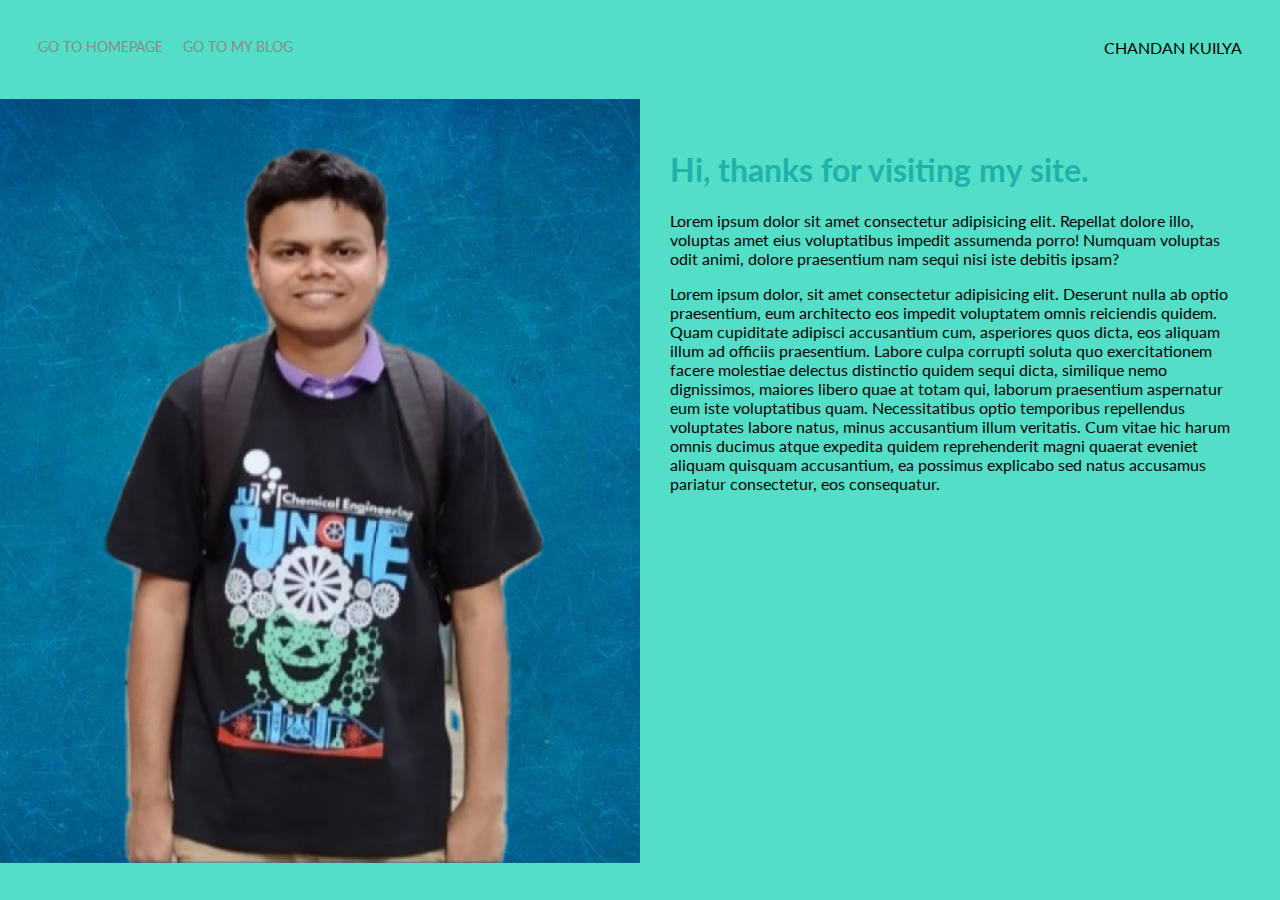
==== about.html @ 4de65169 "First Website Upload" ====
<!DOCTYPE html>
<html lang='en'>

<head>
  <meta charset='UTF-8'>
  <title>Portfolio Homepage</title>
  <link href="https://fonts.googleapis.com/css?family=Lato" rel="stylesheet">
  <link rel="stylesheet" href="styles.css">
</head>

<body>
  <div class="container">
    <div class="nav-wrapper">
      <div class="left-side">
        <div class="nav-link-wrapper">
          <a href="index1.html">Go to Homepage</a>
        </div>

        
        <div class="nav-link-wrapper">
          <a href="blog.html" target="_blank">Go to my Blog</a>
        </div>
      
      </div>

      <div class="right-side">
        <div class="brand">
          CHANDAN KUILYA
        </div>
      </div>
    </div>

    <div class="content-wrapper">
      <div class="two-column-wrapper">
        <div class="profile-image-wrapper">
          <img src="images/me1.png" alt="">
        </div>

        <div class="profile-content-wrapper">
          <h1>Hi, thanks for visiting my site.</h1>
          <p>Lorem ipsum dolor sit amet consectetur adipisicing elit. Repellat dolore illo, voluptas amet eius voluptatibus impedit assumenda porro! Numquam voluptas odit animi, dolore praesentium nam sequi nisi iste debitis ipsam? 
          </p>

          <p>Lorem ipsum dolor, sit amet consectetur adipisicing elit. Deserunt nulla ab optio praesentium, eum architecto eos impedit voluptatem omnis reiciendis quidem. Quam cupiditate adipisci accusantium cum, asperiores quos dicta, eos aliquam illum ad officiis praesentium. Labore culpa corrupti soluta quo exercitationem facere molestiae delectus distinctio quidem sequi dicta, similique nemo dignissimos, maiores libero quae at totam qui, laborum praesentium aspernatur eum iste voluptatibus quam. Necessitatibus optio temporibus repellendus voluptates labore natus, minus accusantium illum veritatis. Cum vitae hic harum omnis ducimus atque expedita quidem reprehenderit magni quaerat eveniet aliquam quisquam accusantium, ea possimus explicabo sed natus accusamus pariatur consectetur, eos consequatur.</p>
        </div>
      </div>
    </div>
  </div>

</body>

</html>
---- styles.css ----
body {
  font-family: "Lato", sans-serif;
  margin: 0px;
  background-color: rgba(2, 206, 172, 0.678);
}

.container {
  display: grid;
  grid-template-columns: 1fr;
}

.nav-wrapper {
  display: flex;
  justify-content: space-between;
  padding: 38px;
}

.left-side {
  display: flex;
}
.nav-wrapper > .left-side > div {
  margin-right: 20px;
  text-transform: uppercase;
  font-size: 0.9rem;
}

.nav-link-wrapper {
  height: 22px;
  border-bottom: 1px solid transparent;
  transition: border-bottom 0.5s;
}

.active-nav-link {
  border-bottom: 1px solid black;
}

.active-nav-link a {
  color: black !important;
}

.nav-link-wrapper a {
  color: #8a8a8a;
  text-decoration: none;
  transition: color 0.5s;
}

.nav-link-wrapper:hover {
  border-bottom: 1px solid black;
}

.nav-link-wrapper a:hover {
  color: black;
}

.portfolio-items-wrapper {
  display: grid;
  grid-template-columns: 1fr 1fr 1fr;
}

.portfolio-item-wrapper {
  position: relative;
}

.portfolio-img-background {
  background-size: cover;
  background-position: center;
  background-repeat: no-repeat;
  height: 350px;
  width: 100%;
}

.img-text-wrapper {
  position: absolute;
  top: 0;
  display: flex;
  flex-direction: column;
  justify-content: center;
  align-items: center;
  height: 100%;
  text-align: center;
  padding-left: 100px;
  padding-right: 100px;
}

.img-text-wrapper .subtitle {
  transition: 1s;
  color: transparent;
}

.image-blur {
  transition: 1s;
  filter: brightness(10%);
}

.img-text-wrapper:hover .subtitle {
  color: lightseagreen;
  font-weight: 600;
}

.logo-wrapper img {
  width: 50%;
  margin-bottom: 20px;
}

.two-column-wrapper {
  display: grid;
  grid-template-columns: 1fr 1fr;
}

.profile-image-wrapper img {
  width: 100%;
}

.profile-content-wrapper {
  padding: 30px;

}

.profile-content-wrapper h1 {
  color: lightseagreen;
  
}

.post{
  background-color: chocolate;
}
.post:before{
  content: '';
    background: url('images/nature.jpg') no-repeat center center/cover;
    position: absolute;
    top: 0;
    left: 0;
    width: 100%;
    height: 100%;
    z-index: -1;
}
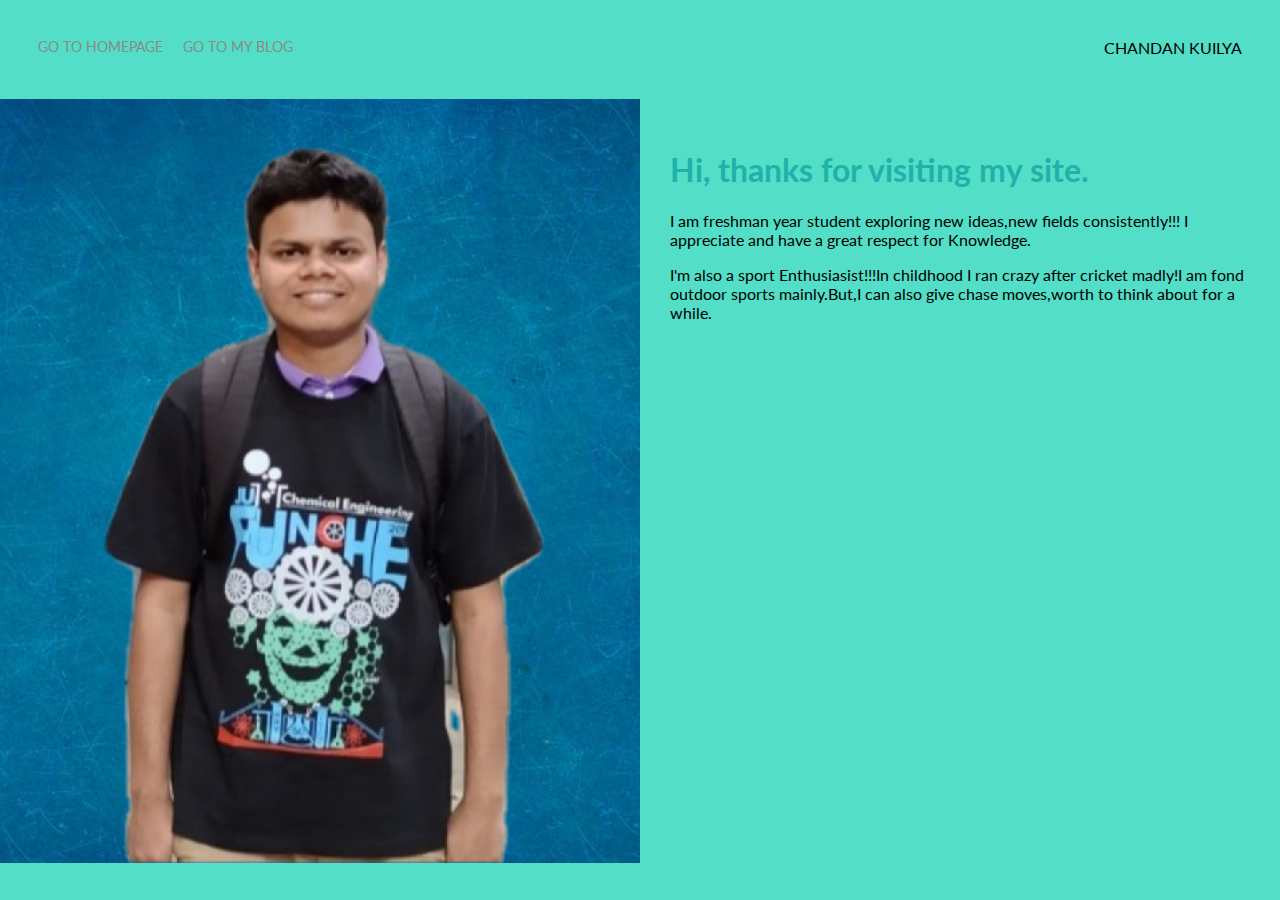
==== commit 5dbe011d: "Update about.html" ====
--- a/about.html
+++ b/about.html
@@ -38,15 +38,10 @@
 
         <div class="profile-content-wrapper">
           <h1>Hi, thanks for visiting my site.</h1>
-          <p>Lorem ipsum dolor sit amet consectetur adipisicing elit. Repellat dolore illo, voluptas amet eius voluptatibus impedit assumenda porro! Numquam voluptas odit animi, dolore praesentium nam sequi nisi iste debitis ipsam? 
-          </p>
-
-          <p>Lorem ipsum dolor, sit amet consectetur adipisicing elit. Deserunt nulla ab optio praesentium, eum architecto eos impedit voluptatem omnis reiciendis quidem. Quam cupiditate adipisci accusantium cum, asperiores quos dicta, eos aliquam illum ad officiis praesentium. Labore culpa corrupti soluta quo exercitationem facere molestiae delectus distinctio quidem sequi dicta, similique nemo dignissimos, maiores libero quae at totam qui, laborum praesentium aspernatur eum iste voluptatibus quam. Necessitatibus optio temporibus repellendus voluptates labore natus, minus accusantium illum veritatis. Cum vitae hic harum omnis ducimus atque expedita quidem reprehenderit magni quaerat eveniet aliquam quisquam accusantium, ea possimus explicabo sed natus accusamus pariatur consectetur, eos consequatur.</p>
-        </div>
-      </div>
-    </div>
+          <p>I am freshman year student exploring new ideas,new fields consistently!!! I appreciate and have a great respect for Knowledge.</p>
+          <p>I'm also a sport Enthusiasist!!!In childhood I ran crazy after cricket madly!I am fond outdoor sports mainly.But,I can also give chase moves,worth to think about for a while.</p>
   </div>
 
 </body>
 
-</html>+</html>
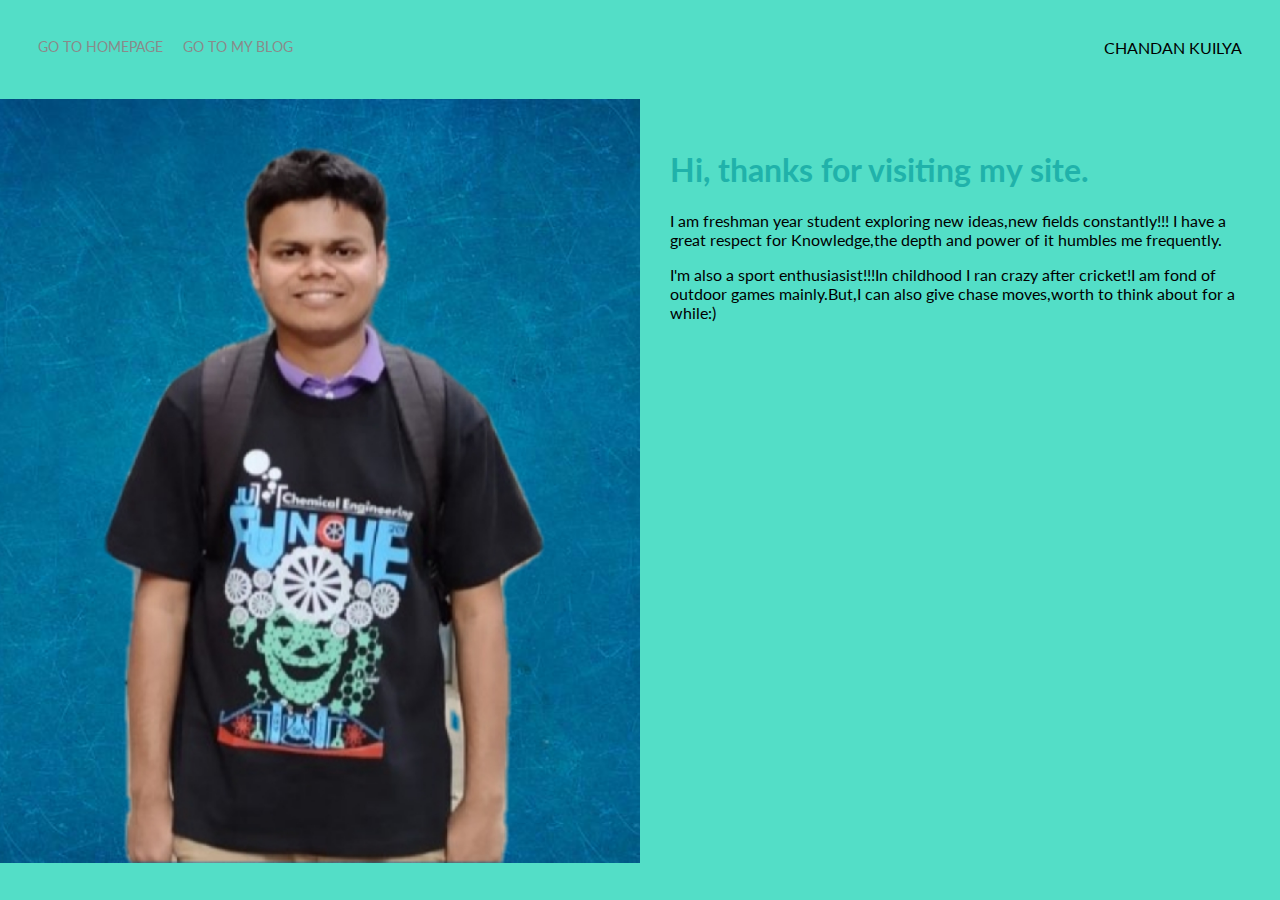
==== commit 1a3218f3: "ubdate abpout 2nd time" ====
--- a/about.html
+++ b/about.html
@@ -38,8 +38,8 @@
 
         <div class="profile-content-wrapper">
           <h1>Hi, thanks for visiting my site.</h1>
-          <p>I am freshman year student exploring new ideas,new fields consistently!!! I appreciate and have a great respect for Knowledge.</p>
-          <p>I'm also a sport Enthusiasist!!!In childhood I ran crazy after cricket madly!I am fond outdoor sports mainly.But,I can also give chase moves,worth to think about for a while.</p>
+          <p>I am freshman year student exploring new ideas,new fields constantly!!! I have a great respect for Knowledge,the depth and power of it humbles me frequently.</p>
+          <p>I'm also a sport enthusiasist!!!In childhood I ran crazy after cricket!I am fond of outdoor games mainly.But,I can also give chase moves,worth to think about for a while:)</p>
   </div>
 
 </body>
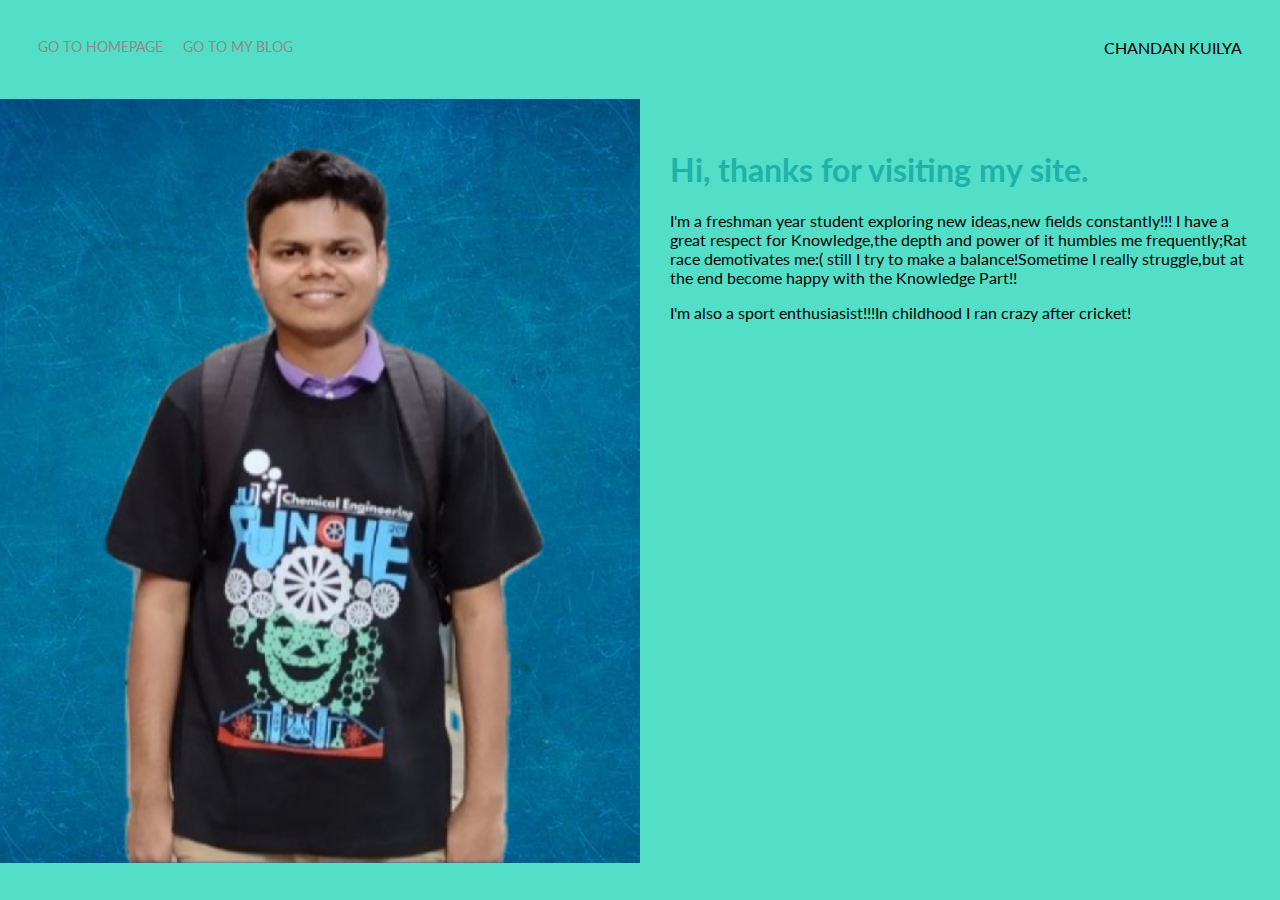
==== commit 2b095799: "Update about.html" ====
--- a/about.html
+++ b/about.html
@@ -13,7 +13,7 @@
     <div class="nav-wrapper">
       <div class="left-side">
         <div class="nav-link-wrapper">
-          <a href="index1.html">Go to Homepage</a>
+          <a href="index.html">Go to Homepage</a>
         </div>
 
         
@@ -38,8 +38,8 @@
 
         <div class="profile-content-wrapper">
           <h1>Hi, thanks for visiting my site.</h1>
-          <p>I am freshman year student exploring new ideas,new fields constantly!!! I have a great respect for Knowledge,the depth and power of it humbles me frequently.</p>
-          <p>I'm also a sport enthusiasist!!!In childhood I ran crazy after cricket!I am fond of outdoor games mainly.But,I can also give chase moves,worth to think about for a while:)</p>
+          <p>I'm a freshman year student exploring new ideas,new fields constantly!!! I have a great respect for Knowledge,the depth and power of it humbles me frequently;Rat race demotivates me:( still I try to make a balance!Sometime I really struggle,but at the end become happy with the Knowledge Part!!</p>
+          <p>I'm also a sport enthusiasist!!!In childhood I ran crazy after cricket!</p>
   </div>
 
 </body>
